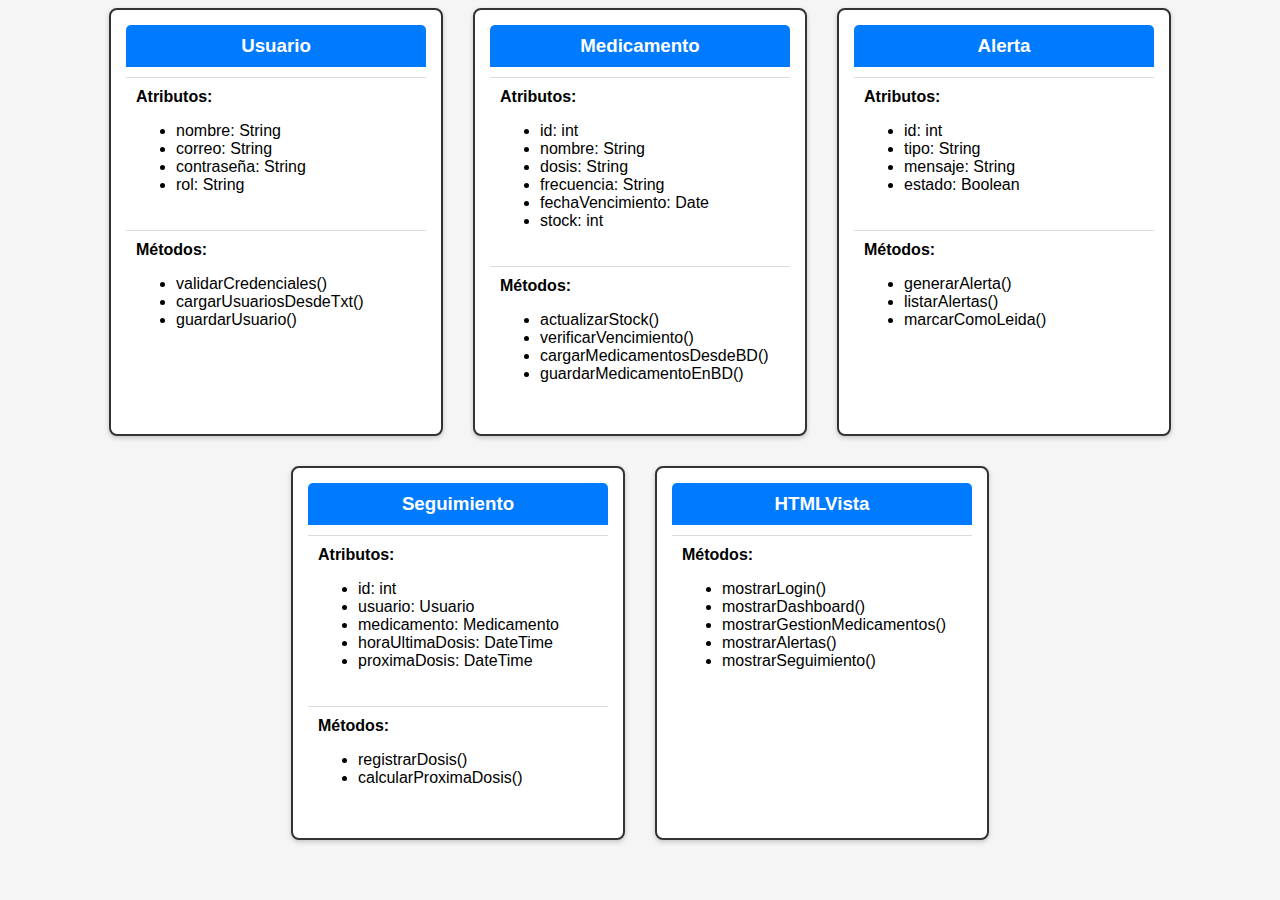
==== UML.html @ 022f6eee "UML" ====
<!DOCTYPE html>
<html lang="en">
<head>
    <meta charset="UTF-8">
    <meta name="viewport" content="width=device-width, initial-scale=1.0">
    <title>Diagrama UML</title>
    <style>
        body {
            font-family: Arial, sans-serif;
            display: flex;
            flex-wrap: wrap;
            justify-content: center;
            gap: 30px;
            background-color: #f5f5f5;
            position: relative;
        }

        .class-box {
            border: 2px solid #333;
            border-radius: 8px;
            background-color: #fff;
            padding: 15px;
            width: 300px;
            box-shadow: 0 2px 5px rgba(0, 0, 0, 0.2);
            text-align: center;
        }

        .class-box h3 {
            margin: 0;
            padding: 10px;
            background-color: #007BFF;
            color: white;
            border-radius: 5px 5px 0 0;
        }

        .attributes, .methods {
            text-align: left;
            margin: 10px 0;
            padding: 10px;
            border-top: 1px solid #ddd;
        }

        .relations {
            position: absolute;
            width: 100%;
            height: 100%;
            z-index: -1;
        }

        .relation {
            position: absolute;
            width: 2px;
            background: #000;
        }

        .relation-label {
            position: absolute;
            color: #000;
            font-size: 12px;
            background-color: #fff;
            padding: 2px 5px;
            border: 1px solid #ddd;
            border-radius: 3px;
        }

        .arrow {
            display: block;
            width: 10px;
            height: 10px;
            position: absolute;
            background: transparent;
            border: solid black;
            border-width: 0 2px 2px 0;
            transform: rotate(45deg);
        }

        .one-to-many::after {
            content: "1..*";
            position: absolute;
            right: -20px;
            top: -10px;
            color: red;
            font-size: 14px;
        }
    </style>
</head>
<body>
    <div class="class-box">
        <h3>Usuario</h3>
        <div class="attributes">
            <strong>Atributos:</strong>
            <ul>
                <li>nombre: String</li>
                <li>correo: String</li>
                <li>contraseña: String</li>
                <li>rol: String</li>
            </ul>
        </div>
        <div class="methods">
            <strong>Métodos:</strong>
            <ul>
                <li>validarCredenciales()</li>
                <li>cargarUsuariosDesdeTxt()</li>
                <li>guardarUsuario()</li>
            </ul>
        </div>
    </div>

    <div class="class-box">
        <h3>Medicamento</h3>
        <div class="attributes">
            <strong>Atributos:</strong>
            <ul>
                <li>id: int</li>
                <li>nombre: String</li>
                <li>dosis: String</li>
                <li>frecuencia: String</li>
                <li>fechaVencimiento: Date</li>
                <li>stock: int</li>
            </ul>
        </div>
        <div class="methods">
            <strong>Métodos:</strong>
            <ul>
                <li>actualizarStock()</li>
                <li>verificarVencimiento()</li>
                <li>cargarMedicamentosDesdeBD()</li>
                <li>guardarMedicamentoEnBD()</li>
            </ul>
        </div>
    </div>

    <div class="class-box">
        <h3>Alerta</h3>
        <div class="attributes">
            <strong>Atributos:</strong>
            <ul>
                <li>id: int</li>
                <li>tipo: String</li>
                <li>mensaje: String</li>
                <li>estado: Boolean</li>
            </ul>
        </div>
        <div class="methods">
            <strong>Métodos:</strong>
            <ul>
                <li>generarAlerta()</li>
                <li>listarAlertas()</li>
                <li>marcarComoLeida()</li>
            </ul>
        </div>
    </div>

    <div class="class-box">
        <h3>Seguimiento</h3>
        <div class="attributes">
            <strong>Atributos:</strong>
            <ul>
                <li>id: int</li>
                <li>usuario: Usuario</li>
                <li>medicamento: Medicamento</li>
                <li>horaUltimaDosis: DateTime</li>
                <li>proximaDosis: DateTime</li>
            </ul>
        </div>
        <div class="methods">
            <strong>Métodos:</strong>
            <ul>
                <li>registrarDosis()</li>
                <li>calcularProximaDosis()</li>
            </ul>
        </div>
    </div>

    <div class="class-box">
        <h3>HTMLVista</h3>
        <div class="methods">
            <strong>Métodos:</strong>
            <ul>
                <li>mostrarLogin()</li>
                <li>mostrarDashboard()</li>
                <li>mostrarGestionMedicamentos()</li>
                <li>mostrarAlertas()</li>
                <li>mostrarSeguimiento()</li>
            </ul>
        </div>
    </div>
</body>
</html>
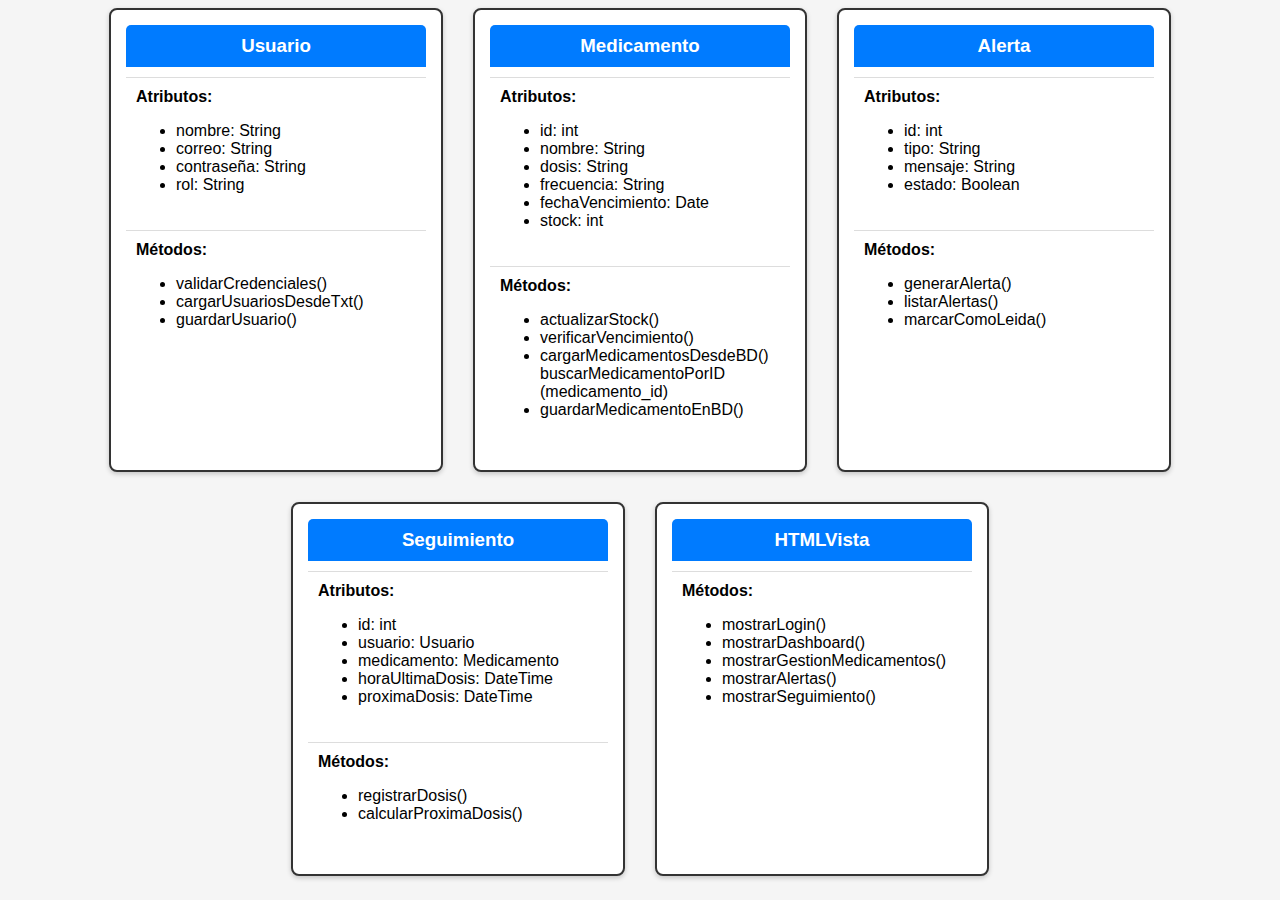
==== commit 445bfdc7: "Clase medicamentos y alertas" ====
--- a/UML.html
+++ b/UML.html
@@ -125,6 +125,7 @@
                 <li>actualizarStock()</li>
                 <li>verificarVencimiento()</li>
                 <li>cargarMedicamentosDesdeBD()</li>
+                </li>buscarMedicamentoPorID (medicamento_id)</li>
                 <li>guardarMedicamentoEnBD()</li>
             </ul>
         </div>
@@ -186,4 +187,4 @@
         </div>
     </div>
 </body>
-</html>
+</html>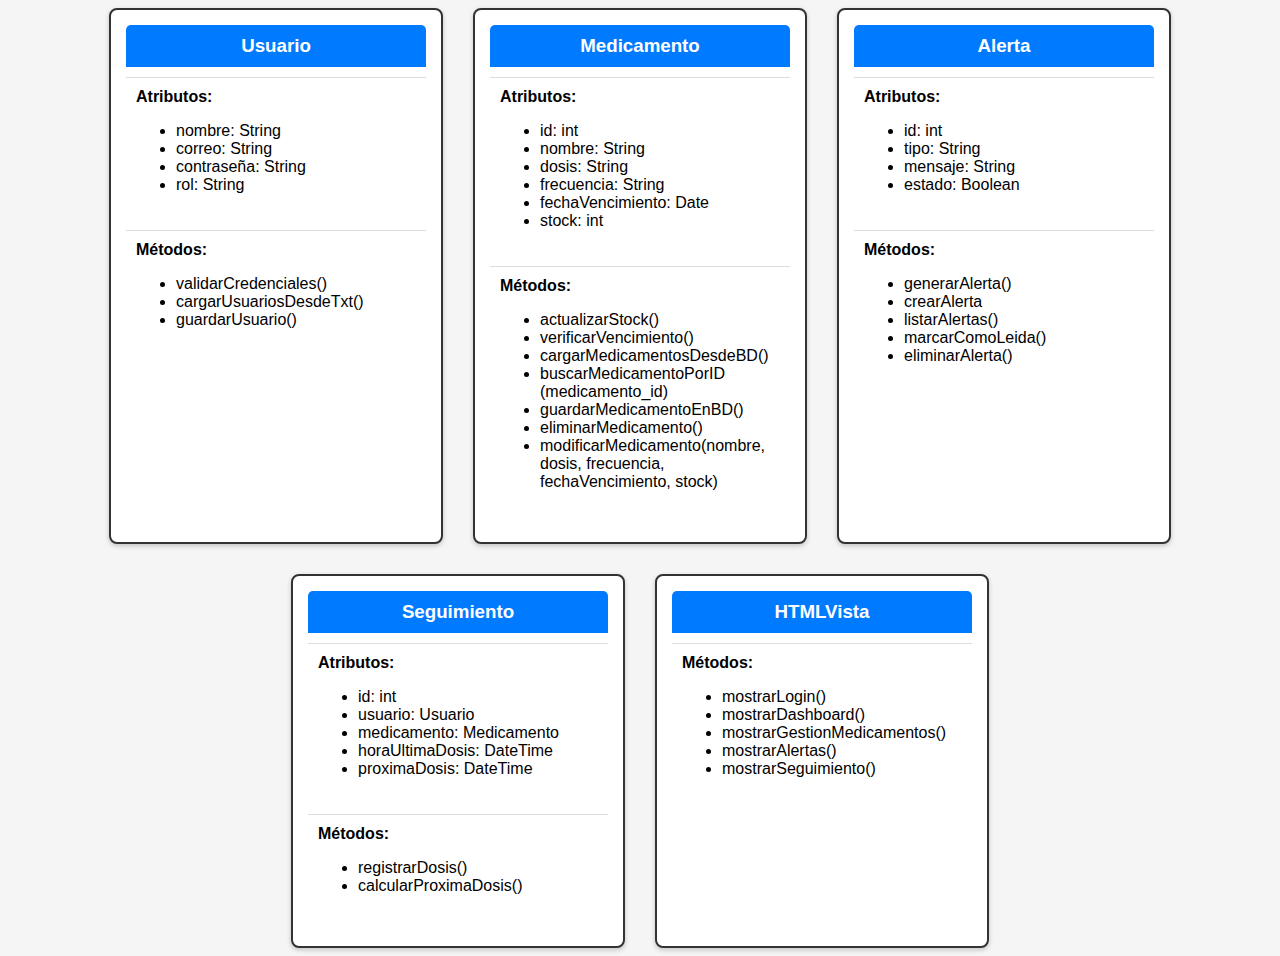
==== commit 2180cf57: "UML corregido, medicamentos y alertas" ====
--- a/UML.html
+++ b/UML.html
@@ -125,8 +125,10 @@
                 <li>actualizarStock()</li>
                 <li>verificarVencimiento()</li>
                 <li>cargarMedicamentosDesdeBD()</li>
-                </li>buscarMedicamentoPorID (medicamento_id)</li>
+                <li>buscarMedicamentoPorID (medicamento_id)</li>
                 <li>guardarMedicamentoEnBD()</li>
+                <li>eliminarMedicamento()</li>
+                <li>modificarMedicamento(nombre, dosis, frecuencia, fechaVencimiento, stock)</li>
             </ul>
         </div>
     </div>
@@ -146,8 +148,10 @@
             <strong>Métodos:</strong>
             <ul>
                 <li>generarAlerta()</li>
+                <li>crearAlerta</li>
                 <li>listarAlertas()</li>
                 <li>marcarComoLeida()</li>
+                <li>eliminarAlerta()</li>
             </ul>
         </div>
     </div>
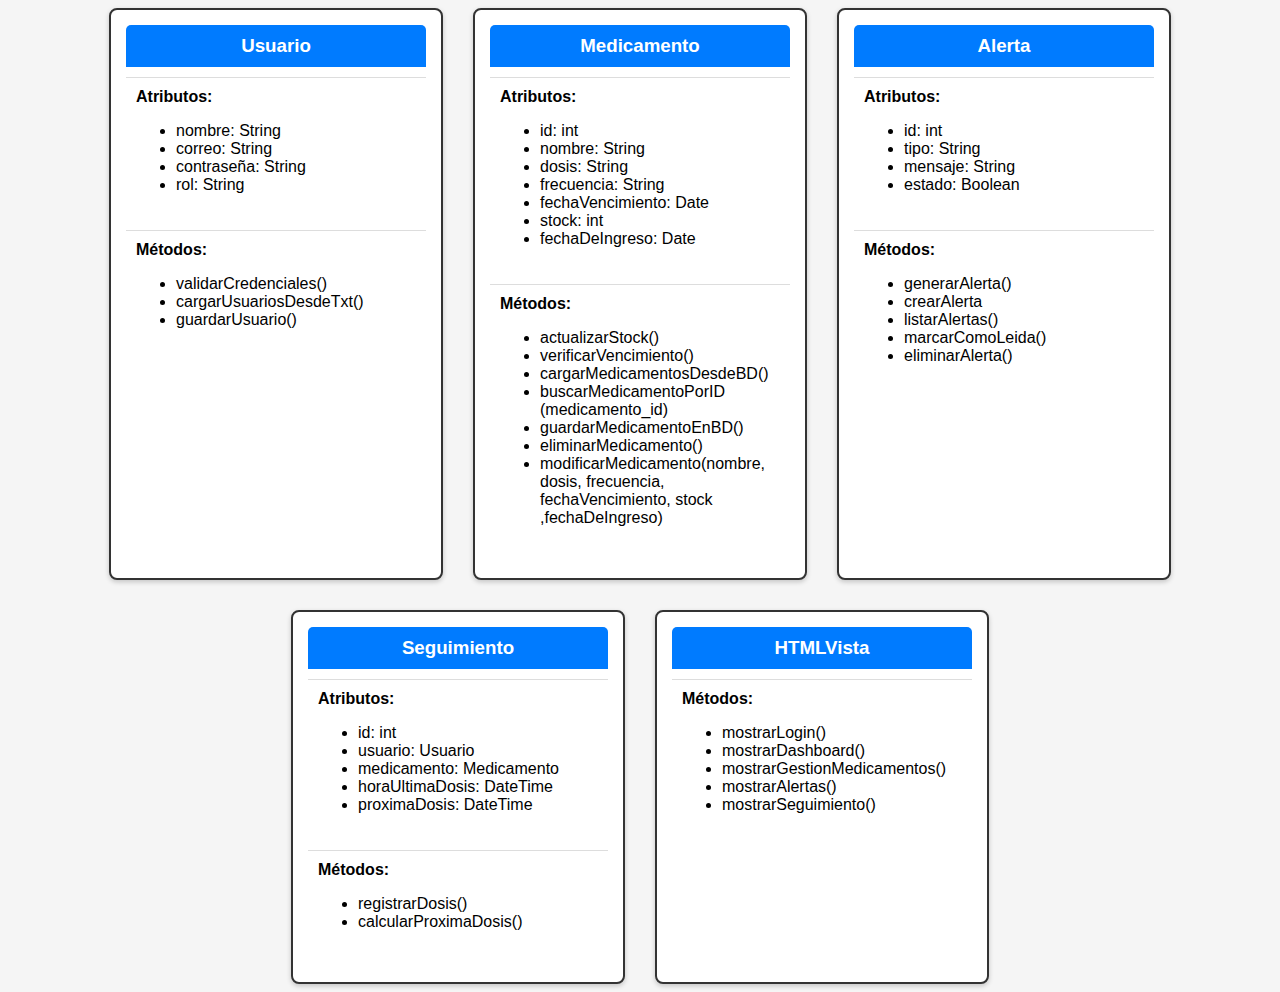
==== commit 21f38474: "Clase medicamentos con FechaDeIngreso" ====
--- a/UML.html
+++ b/UML.html
@@ -117,6 +117,7 @@
                 <li>frecuencia: String</li>
                 <li>fechaVencimiento: Date</li>
                 <li>stock: int</li>
+                <li>fechaDeIngreso: Date</li>
             </ul>
         </div>
         <div class="methods">
@@ -128,7 +129,7 @@
                 <li>buscarMedicamentoPorID (medicamento_id)</li>
                 <li>guardarMedicamentoEnBD()</li>
                 <li>eliminarMedicamento()</li>
-                <li>modificarMedicamento(nombre, dosis, frecuencia, fechaVencimiento, stock)</li>
+                <li>modificarMedicamento(nombre, dosis, frecuencia, fechaVencimiento, stock ,fechaDeIngreso)</li>
             </ul>
         </div>
     </div>
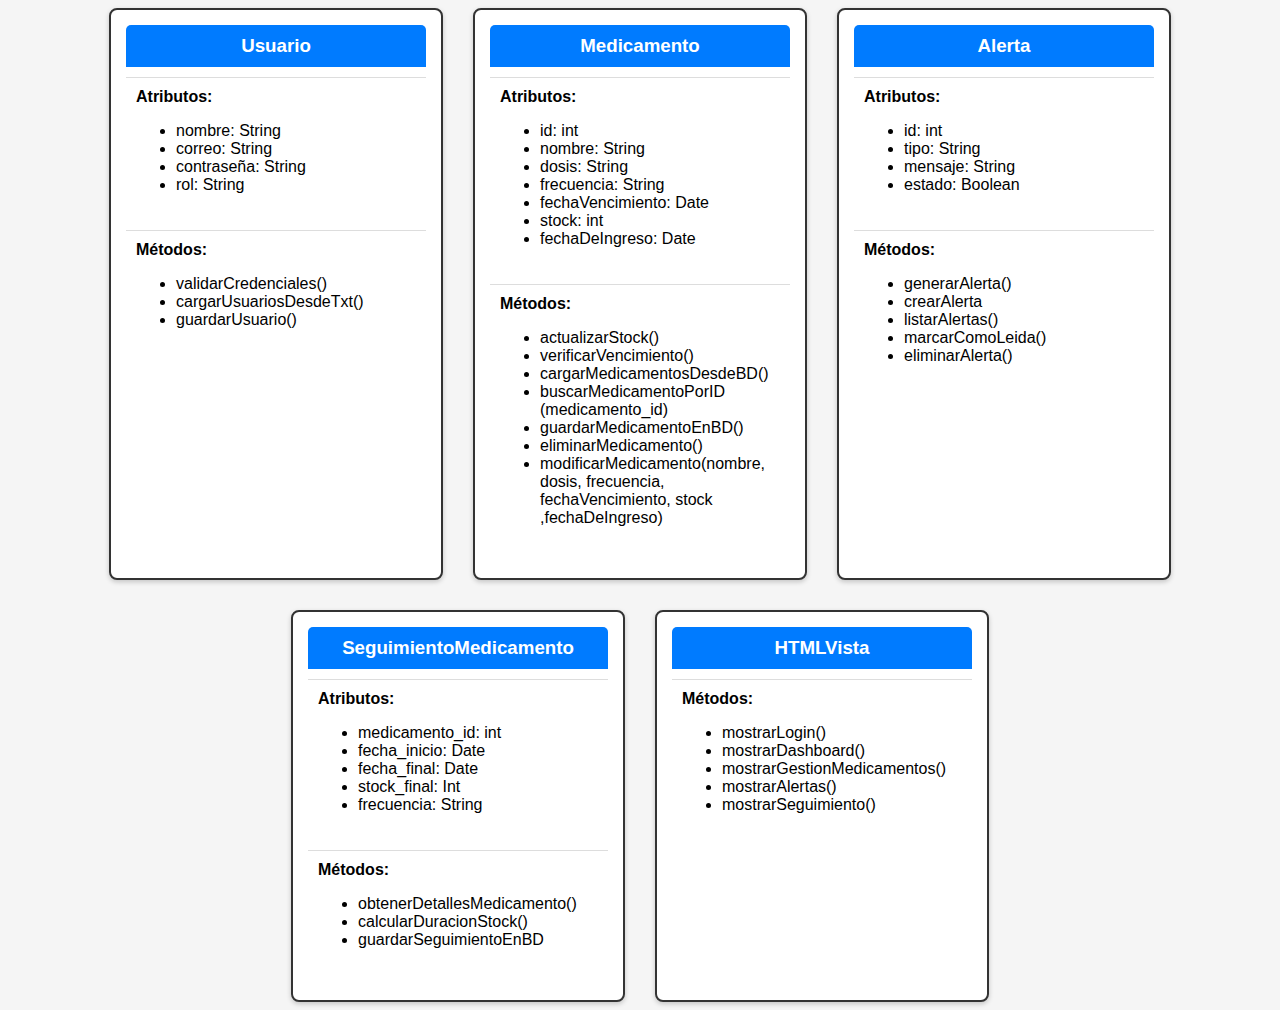
==== commit 757bf64a: "Seguimiento Medicamentos" ====
--- a/UML.html
+++ b/UML.html
@@ -158,22 +158,23 @@
     </div>
 
     <div class="class-box">
-        <h3>Seguimiento</h3>
+        <h3>SeguimientoMedicamento</h3>
         <div class="attributes">
             <strong>Atributos:</strong>
             <ul>
-                <li>id: int</li>
-                <li>usuario: Usuario</li>
-                <li>medicamento: Medicamento</li>
-                <li>horaUltimaDosis: DateTime</li>
-                <li>proximaDosis: DateTime</li>
+                <li>medicamento_id: int</li>
+                <li>fecha_inicio: Date</li>
+                <li>fecha_final: Date </li>
+                <li>stock_final: Int</li>
+                <li>frecuencia: String</li>
             </ul>
         </div>
         <div class="methods">
             <strong>Métodos:</strong>
             <ul>
-                <li>registrarDosis()</li>
-                <li>calcularProximaDosis()</li>
+                <li>obtenerDetallesMedicamento()</li>
+                <li>calcularDuracionStock()</li>
+                <li>guardarSeguimientoEnBD</li>
             </ul>
         </div>
     </div>
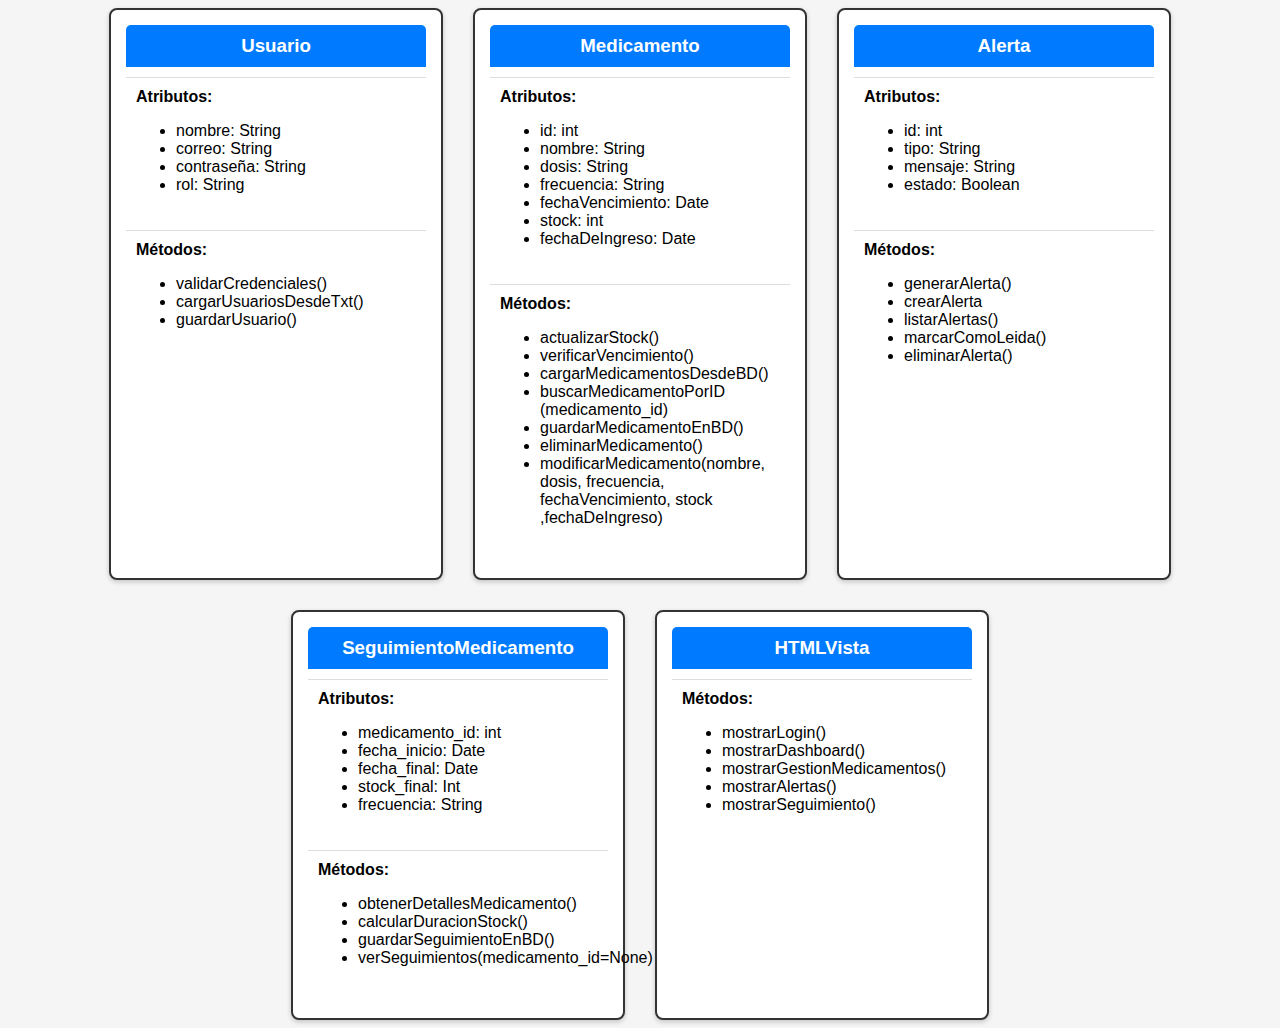
==== commit 7d05e636: "verSeguimientos" ====
--- a/UML.html
+++ b/UML.html
@@ -174,7 +174,8 @@
             <ul>
                 <li>obtenerDetallesMedicamento()</li>
                 <li>calcularDuracionStock()</li>
-                <li>guardarSeguimientoEnBD</li>
+                <li>guardarSeguimientoEnBD()</li>
+                <li>verSeguimientos(medicamento_id=None)</li>
             </ul>
         </div>
     </div>
